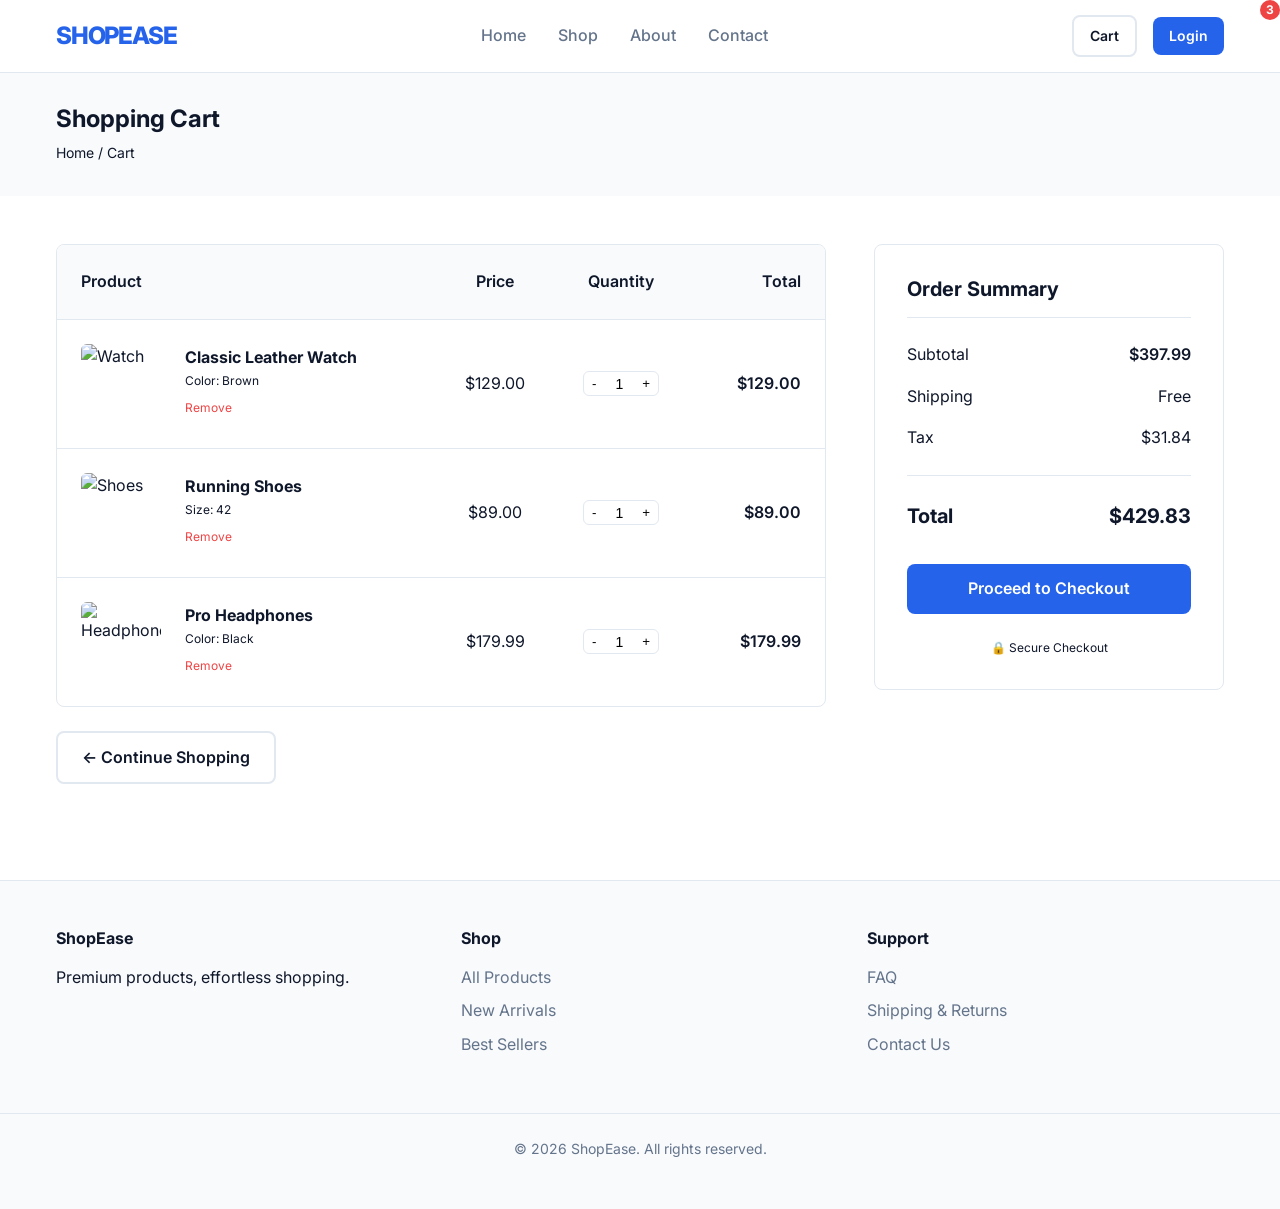
==== cart.html @ e196faa0 "first commit" ====
<!DOCTYPE html>
<html lang="en">
<head>
    <meta charset="UTF-8">
    <meta name="viewport" content="width=device-width, initial-scale=1.0">
    <link rel="stylesheet" href="index.css">
    <title>Shopping Cart - ShopEase</title>
</head>
<body>
    <!-- Navigation -->
    <nav class="navbar">
        <div class="container nav-content">
            <a href="index.html" class="logo">ShopEase</a>
            <ul class="nav-links">
                <li><a href="index.html" class="nav-link">Home</a></li>
                <li><a href="products.html" class="nav-link">Shop</a></li>
                <li><a href="#" class="nav-link">About</a></li>
                <li><a href="#" class="nav-link">Contact</a></li>
            </ul>
            <div class="nav-actions">
                <a href="cart.html" class="btn btn-outline btn-sm">
                    Cart <span class="cart-count">3</span>
                </a>
                <a href="#" class="btn btn-primary btn-sm">Login</a>
            </div>
        </div>
    </nav>

    <!-- Page Header -->
    <div class="bg-surface" style="padding: var(--spacing-lg) 0;">
        <div class="container">
            <h1 style="font-size: 1.5rem;">Shopping Cart</h1>
            <p class="text-muted text-sm">Home / Cart</p>
        </div>
    </div>

    <!-- Cart Content -->
    <section style="padding: var(--spacing-xl) 0;">
        <div class="container">
            <div class="flex gap-xl" style="align-items: flex-start;">
                
                <!-- Cart Items -->
                <div class="cart-items" style="flex-grow: 1;">
                    <div style="background: white; border: 1px solid var(--border); border-radius: var(--radius-md); overflow: hidden;">
                        
                        <!-- Table Header -->
                        <div class="flex items-center" style="padding: var(--spacing-md); border-bottom: 1px solid var(--border); background: var(--surface); font-weight: 600;">
                            <div style="width: 50%;">Product</div>
                            <div style="width: 15%; text-align: center;">Price</div>
                            <div style="width: 20%; text-align: center;">Quantity</div>
                            <div style="width: 15%; text-align: right;">Total</div>
                        </div>

                        <!-- Item 1 -->
                        <div class="flex items-center" style="padding: var(--spacing-md); border-bottom: 1px solid var(--border);">
                            <div class="flex items-center gap-md" style="width: 50%;">
                                <img src="https://images.unsplash.com/photo-1523275335684-37898b6baf30?q=80&w=1999&auto=format&fit=crop" alt="Watch" style="width: 80px; height: 80px; object-fit: cover; border-radius: var(--radius-sm);">
                                <div>
                                    <h3 style="font-size: 1rem; margin-bottom: 0.25rem;"><a href="product-detail.html">Classic Leather Watch</a></h3>
                                    <p class="text-xs text-muted">Color: Brown</p>
                                    <a href="#" class="text-danger text-xs" style="margin-top: 0.5rem; display: inline-block;">Remove</a>
                                </div>
                            </div>
                            <div style="width: 15%; text-align: center;">$129.00</div>
                            <div style="width: 20%; display: flex; justify-content: center;">
                                <div class="quantity-selector flex" style="border: 1px solid var(--border); border-radius: var(--radius-sm);">
                                    <button style="padding: 0.25rem 0.5rem; border: none; background: transparent; cursor: pointer;">-</button>
                                    <input type="text" value="1" style="width: 30px; text-align: center; border: none; font-size: 0.875rem;">
                                    <button style="padding: 0.25rem 0.5rem; border: none; background: transparent; cursor: pointer;">+</button>
                                </div>
                            </div>
                            <div style="width: 15%; text-align: right; font-weight: 600;">$129.00</div>
                        </div>

                        <!-- Item 2 -->
                        <div class="flex items-center" style="padding: var(--spacing-md); border-bottom: 1px solid var(--border);">
                            <div class="flex items-center gap-md" style="width: 50%;">
                                <img src="https://images.unsplash.com/photo-1542291026-7eec264c27ff?q=80&w=2070&auto=format&fit=crop" alt="Shoes" style="width: 80px; height: 80px; object-fit: cover; border-radius: var(--radius-sm);">
                                <div>
                                    <h3 style="font-size: 1rem; margin-bottom: 0.25rem;"><a href="product-detail.html">Running Shoes</a></h3>
                                    <p class="text-xs text-muted">Size: 42</p>
                                    <a href="#" class="text-danger text-xs" style="margin-top: 0.5rem; display: inline-block;">Remove</a>
                                </div>
                            </div>
                            <div style="width: 15%; text-align: center;">$89.00</div>
                            <div style="width: 20%; display: flex; justify-content: center;">
                                <div class="quantity-selector flex" style="border: 1px solid var(--border); border-radius: var(--radius-sm);">
                                    <button style="padding: 0.25rem 0.5rem; border: none; background: transparent; cursor: pointer;">-</button>
                                    <input type="text" value="1" style="width: 30px; text-align: center; border: none; font-size: 0.875rem;">
                                    <button style="padding: 0.25rem 0.5rem; border: none; background: transparent; cursor: pointer;">+</button>
                                </div>
                            </div>
                            <div style="width: 15%; text-align: right; font-weight: 600;">$89.00</div>
                        </div>

                        <!-- Item 3 -->
                        <div class="flex items-center" style="padding: var(--spacing-md);">
                            <div class="flex items-center gap-md" style="width: 50%;">
                                <img src="https://images.unsplash.com/photo-1505740420928-5e560c06d30e?q=80&w=2070&auto=format&fit=crop" alt="Headphones" style="width: 80px; height: 80px; object-fit: cover; border-radius: var(--radius-sm);">
                                <div>
                                    <h3 style="font-size: 1rem; margin-bottom: 0.25rem;"><a href="product-detail.html">Pro Headphones</a></h3>
                                    <p class="text-xs text-muted">Color: Black</p>
                                    <a href="#" class="text-danger text-xs" style="margin-top: 0.5rem; display: inline-block;">Remove</a>
                                </div>
                            </div>
                            <div style="width: 15%; text-align: center;">$179.99</div>
                            <div style="width: 20%; display: flex; justify-content: center;">
                                <div class="quantity-selector flex" style="border: 1px solid var(--border); border-radius: var(--radius-sm);">
                                    <button style="padding: 0.25rem 0.5rem; border: none; background: transparent; cursor: pointer;">-</button>
                                    <input type="text" value="1" style="width: 30px; text-align: center; border: none; font-size: 0.875rem;">
                                    <button style="padding: 0.25rem 0.5rem; border: none; background: transparent; cursor: pointer;">+</button>
                                </div>
                            </div>
                            <div style="width: 15%; text-align: right; font-weight: 600;">$179.99</div>
                        </div>

                    </div>
                    
                    <div style="margin-top: var(--spacing-md);">
                        <a href="products.html" class="btn btn-outline">← Continue Shopping</a>
                    </div>
                </div>

                <!-- Order Summary -->
                <div class="cart-summary" style="width: 350px; flex-shrink: 0;">
                    <div style="background: white; border: 1px solid var(--border); border-radius: var(--radius-md); padding: var(--spacing-lg);">
                        <h2 style="font-size: 1.25rem; margin-bottom: var(--spacing-md); padding-bottom: var(--spacing-sm); border-bottom: 1px solid var(--border);">Order Summary</h2>
                        
                        <div class="flex justify-between items-center" style="margin-bottom: var(--spacing-sm);">
                            <span class="text-muted">Subtotal</span>
                            <span style="font-weight: 600;">$397.99</span>
                        </div>
                        <div class="flex justify-between items-center" style="margin-bottom: var(--spacing-sm);">
                            <span class="text-muted">Shipping</span>
                            <span class="text-success">Free</span>
                        </div>
                        <div class="flex justify-between items-center" style="margin-bottom: var(--spacing-sm);">
                            <span class="text-muted">Tax</span>
                            <span>$31.84</span>
                        </div>
                        
                        <div class="flex justify-between items-center" style="margin-top: var(--spacing-md); padding-top: var(--spacing-md); border-top: 1px solid var(--border); font-size: 1.25rem; font-weight: 700;">
                            <span>Total</span>
                            <span>$429.83</span>
                        </div>
                        
                        <a href="checkout.html" class="btn btn-primary" style="width: 100%; margin-top: var(--spacing-lg); text-align: center;">Proceed to Checkout</a>
                        
                        <div style="margin-top: var(--spacing-md); text-align: center;">
                            <p class="text-xs text-muted">🔒 Secure Checkout</p>
                        </div>
                    </div>
                </div>
            </div>
        </div>
    </section>

    <!-- Footer -->
    <footer class="footer">
        <div class="container footer-content">
            <div class="footer-col">
                <h3>ShopEase</h3>
                <p>Premium products, effortless shopping.</p>
            </div>
            <div class="footer-col">
                <h3>Shop</h3>
                <ul>
                    <li><a href="products.html">All Products</a></li>
                    <li><a href="#">New Arrivals</a></li>
                    <li><a href="#">Best Sellers</a></li>
                </ul>
            </div>
            <div class="footer-col">
                <h3>Support</h3>
                <ul>
                    <li><a href="#">FAQ</a></li>
                    <li><a href="#">Shipping & Returns</a></li>
                    <li><a href="#">Contact Us</a></li>
                </ul>
            </div>
        </div>
        <div class="footer-bottom">
            <p>&copy; 2026 ShopEase. All rights reserved.</p>
        </div>
    </footer>
</body>
</html>
---- index.css ----
/* Google Fonts Import */
@import url('https://fonts.googleapis.com/css2?family=Inter:wght@400;500;600;700&display=swap');

:root {
    /* Colors */
    --primary: #2563eb;
    --primary-dark: #1d4ed8;
    --secondary: #64748b;
    --accent: #f59e0b;
    --background: #ffffff;
    --surface: #f8fafc;
    --text-main: #0f172a;
    --text-muted: #64748b;
    --border: #e2e8f0;
    --danger: #ef4444;
    --success: #22c55e;

    /* Spacing */
    --spacing-xs: 0.5rem;
    /* 8px */
    --spacing-sm: 1rem;
    /* 16px */
    --spacing-md: 1.5rem;
    /* 24px */
    --spacing-lg: 2rem;
    /* 32px */
    --spacing-xl: 3rem;
    /* 48px */

    /* Typography */
    --font-heading: 'Inter', sans-serif;
    --font-body: 'Inter', sans-serif;

    /* Shadows */
    --shadow-sm: 0 1px 2px 0 rgb(0 0 0 / 0.05);
    --shadow-md: 0 4px 6px -1px rgb(0 0 0 / 0.1);
    --shadow-lg: 0 10px 15px -3px rgb(0 0 0 / 0.1);

    /* Border Radius */
    --radius-sm: 0.375rem;
    --radius-md: 0.5rem;
    --radius-lg: 0.75rem;
    --radius-full: 9999px;
}

/* Reset & Base Styles */
* {
    margin: 0;
    padding: 0;
    box-sizing: border-box;
}

body {
    font-family: var(--font-body);
    background-color: var(--background);
    color: var(--text-main);
    line-height: 1.6;
    -webkit-font-smoothing: antialiased;
}

a {
    text-decoration: none;
    color: inherit;
    transition: color 0.2s;
}

ul {
    list-style: none;
}

img {
    max-width: 100%;
    height: auto;
    display: block;
}

h1,
h2,
h3,
h4,
h5,
h6 {
    font-family: var(--font-heading);
    font-weight: 700;
    line-height: 1.2;
    margin-bottom: var(--spacing-xs);
}

/* Utility Classes */
.container {
    width: 100%;
    max-width: 1200px;
    margin: 0 auto;
    padding: 0 var(--spacing-sm);
}

.flex {
    display: flex;
}

.flex-col {
    flex-direction: column;
}

.items-center {
    align-items: center;
}

.justify-between {
    justify-content: space-between;
}

.justify-center {
    justify-content: center;
}

.gap-sm {
    gap: var(--spacing-sm);
}

.gap-md {
    gap: var(--spacing-md);
}

.gap-xl {
    gap: var(--spacing-xl);
}

.grid {
    display: grid;
    gap: var(--spacing-md);
}

.grid-cols-2 {
    grid-template-columns: repeat(2, 1fr);
}

.grid-cols-3 {
    grid-template-columns: repeat(3, 1fr);
}

.grid-cols-4 {
    grid-template-columns: repeat(4, 1fr);
}

.text-center {
    text-align: center;
}

.sr-only {
    position: absolute;
    width: 1px;
    height: 1px;
    padding: 0;
    margin: -1px;
    overflow: hidden;
    clip: rect(0, 0, 0, 0);
    white-space: nowrap;
    border-width: 0;
}

/* Components */

/* Buttons */
.btn {
    display: inline-flex;
    align-items: center;
    justify-content: center;
    padding: 0.75rem 1.5rem;
    border-radius: var(--radius-md);
    font-weight: 600;
    cursor: pointer;
    transition: all 0.2s;
    border: none;
    font-size: 1rem;
}

.btn-primary {
    background-color: var(--primary);
    color: white;
}

.btn-primary:hover {
    background-color: var(--primary-dark);
}

.btn-outline {
    background-color: transparent;
    border: 2px solid var(--border);
    color: var(--text-main);
}

.btn-outline:hover {
    border-color: var(--text-main);
    background-color: var(--surface);
}

.btn-sm {
    padding: 0.5rem 1rem;
    font-size: 0.875rem;
}

/* Navbar */
.navbar {
    border-bottom: 1px solid var(--border);
    background-color: rgba(255, 255, 255, 0.9);
    backdrop-filter: blur(10px);
    position: sticky;
    top: 0;
    z-index: 100;
}

.nav-content {
    height: 4.5rem;
    display: flex;
    align-items: center;
    justify-content: space-between;
}

.logo {
    font-size: 1.5rem;
    font-weight: 800;
    color: var(--primary);
    text-transform: uppercase;
    letter-spacing: -0.05em;
}

.nav-links {
    display: flex;
    gap: var(--spacing-lg);
}

.nav-link {
    font-weight: 500;
    color: var(--text-muted);
}

.nav-link:hover,
.nav-link.active {
    color: var(--primary);
}

.nav-actions {
    display: flex;
    gap: var(--spacing-sm);
    align-items: center;
}

.cart-icon {
    position: relative;
    padding: 0.5rem;
    color: var(--text-main);
}

.cart-count {
    position: absolute;
    top: 0;
    right: 0;
    background-color: var(--danger);
    color: white;
    font-size: 0.75rem;
    width: 1.25rem;
    height: 1.25rem;
    border-radius: 50%;
    display: flex;
    align-items: center;
    justify-content: center;
    font-weight: 700;
}

/* Footer */
.footer {
    background-color: var(--surface);
    padding: var(--spacing-xl) 0;
    border-top: 1px solid var(--border);
    margin-top: var(--spacing-xl);
}

.footer-content {
    display: grid;
    grid-template-columns: repeat(auto-fit, minmax(200px, 1fr));
    gap: var(--spacing-xl);
}

.footer-col h3 {
    font-size: 1rem;
    margin-bottom: var(--spacing-sm);
}

.footer-col ul li {
    margin-bottom: var(--spacing-xs);
}

.footer-col a {
    color: var(--text-muted);
}

.footer-col a:hover {
    color: var(--primary);
}

.footer-bottom {
    margin-top: var(--spacing-xl);
    padding-top: var(--spacing-md);
    border-top: 1px solid var(--border);
    text-align: center;
    color: var(--text-muted);
    font-size: 0.875rem;
}

/* Badge (for New/Sale) */
.badge {
    padding: 0.25rem 0.5rem;
    border-radius: var(--radius-sm);
    font-size: 0.75rem;
    font-weight: 700;
    text-transform: uppercase;
}

.badge-new {
    background-color: var(--accent);
    color: white;
}

.badge-sale {
    background-color: var(--danger);
    color: white;
}

/* Form Elements */
.form-group {
    margin-bottom: var(--spacing-md);
}

.form-label {
    display: block;
    margin-bottom: var(--spacing-xs);
    font-weight: 500;
}

.form-input {
    width: 100%;
    padding: 0.75rem;
    border: 1px solid var(--border);
    border-radius: var(--radius-md);
    font-family: inherit;
    transition: box-shadow 0.2s, border-color 0.2s;
}

.form-input:focus {
    outline: none;
    border-color: var(--primary);
    box-shadow: 0 0 0 3px rgba(37, 99, 235, 0.1);
}

/* Sections */
section {
    padding: var(--spacing-xl) 0;
}

.section-title {
    font-size: 2rem;
    text-align: center;
    margin-bottom: var(--spacing-lg);
}


/* Hero Section */
.hero {
    position: relative;
    height: 500px;
    background-color: var(--surface);
    display: flex;
    align-items: center;
    overflow: hidden;
}

.hero-content {
    position: relative;
    z-index: 10;
    width: 50%;
}

.hero h1 {
    font-size: 3rem;
    margin-bottom: var(--spacing-sm);
    color: var(--text-main);
}

.hero p {
    font-size: 1.125rem;
    color: var(--text-muted);
    margin-bottom: var(--spacing-md);
    max-width: 400px;
}

.hero-image {
    position: absolute;
    right: 0;
    top: 0;
    height: 100%;
    width: 50%;
    object-fit: cover;
}

/* Product Cards */
.product-card {
    background-color: white;
    border: 1px solid var(--border);
    border-radius: var(--radius-md);
    overflow: hidden;
    transition: transform 0.2s, box-shadow 0.2s;
}

.product-card:hover {
    transform: translateY(-4px);
    box-shadow: var(--shadow-md);
}

.product-image {
    width: 100%;
    aspect-ratio: 1 / 1;
    object-fit: cover;
    background-color: var(--surface);
}

.product-info {
    padding: var(--spacing-sm);
}

.product-category {
    font-size: 0.75rem;
    text-transform: uppercase;
    color: var(--text-muted);
    margin-bottom: var(--spacing-xs);
    font-weight: 600;
}

.product-title {
    font-size: 1rem;
    font-weight: 600;
    margin-bottom: 0.25rem;
}

.product-title a {
    color: var(--text-main);
}

.product-title a:hover {
    color: var(--primary);
}

.product-price {
    font-weight: 700;
    color: var(--text-main);
    font-size: 1.125rem;
}

.product-rating {
    display: flex;
    align-items: center;
    gap: 0.25rem;
    color: var(--accent);
    font-size: 0.875rem;
    margin-top: 0.25rem;
}

/* Responsive */
@media (max-width: 768px) {
    .nav-links {
        display: none;
        /* Mobile menu placeholder */
    }

    .hero {
        height: auto;
        padding: var(--spacing-xl) 0;
    }

    .hero-image {
        position: static;
        width: 100%;
        height: 300px;
        margin-top: var(--spacing-md);
    }

    .hero-content {
        width: 100%;
    }

    .hero h1 {
        font-size: 2.5rem;
    }

    .grid-cols-4,
    .grid-cols-3 {
        grid-template-columns: repeat(2, 1fr);
    }
}

@media (max-width: 480px) {
    .grid-cols-2 {
        grid-template-columns: 1fr;
    }
}

/* Category Cards */
.category-card {
    position: relative;
    border-radius: var(--radius-md);
    overflow: hidden;
    aspect-ratio: 16/9;
    box-shadow: var(--shadow-sm);
    transition: transform 0.3s;
}

.category-card:hover {
    transform: scale(1.02);
}

.category-card img {
    width: 100%;
    height: 100%;
    object-fit: cover;
    transition: transform 0.3s;
}

.category-card:hover img {
    transform: scale(1.1);
}

.category-overlay {
    position: absolute;
    inset: 0;
    background: linear-gradient(to top, rgba(0, 0, 0, 0.7), transparent);
    display: flex;
    align-items: flex-end;
    padding: var(--spacing-md);
}

.category-overlay h3 {
    color: white;
    font-size: 1.25rem;
    margin: 0;
    text-shadow: 0 2px 4px rgba(0, 0, 0, 0.3);
}

/* Flash Sales Section */
.flash-sales {
    background: linear-gradient(135deg, #ef4444 0%, #f97316 100%);
    padding: var(--spacing-lg) 0;
    border-radius: 0;
    margin: var(--spacing-xl) 0;
}

.flash-header {
    margin-bottom: var(--spacing-md);
}

.flash-header h2 {
    color: white;
    font-size: 1.5rem;
}

.countdown {
    background: rgba(255, 255, 255, 0.2);
    color: white;
    padding: 0.25rem 0.75rem;
    border-radius: var(--radius-sm);
    font-weight: 700;
    font-variant-numeric: tabular-nums;
}

.text-white {
    color: white;
}

.text-danger {
    color: var(--danger);
}

.text-sm {
    font-size: 0.875rem;
}

.text-xs {
    font-size: 0.75rem;
}

.text-through {
    text-decoration: line-through;
}

.margin-0 {
    margin: 0;
}

.bg-surface {
    background-color: var(--surface);
}

/* Stock Bar */
.stock-bar {
    width: 100%;
    height: 6px;
    background-color: var(--border);
    border-radius: var(--radius-full);
    margin: var(--spacing-xs) 0;
    overflow: hidden;
}

.stock-fill {
    height: 100%;
    background-color: var(--warning, #f59e0b);
    border-radius: var(--radius-full);
}

/* Benefits Section */
.benefits {
    padding: var(--spacing-xl) 0;
}

.benefit-item {
    padding: var(--spacing-md);
    background: white;
    border-radius: var(--radius-md);
    border: 1px solid var(--border);
    transition: transform 0.2s;
}

.benefit-item:hover {
    transform: translateY(-2px);
    box-shadow: var(--shadow-sm);
}

.benefit-icon {
    font-size: 2rem;
    margin-bottom: var(--spacing-sm);
}

.product-image-wrapper {
    position: relative;
    overflow: hidden;
}

/* Sidebar & Filters */
.filter-group {
    margin-bottom: var(--spacing-lg);
    padding-bottom: var(--spacing-md);
    border-bottom: 1px solid var(--border);
}

.filter-group:last-child {
    border-bottom: none;
}

.filter-group h3 {
    font-size: 1rem;
    margin-bottom: var(--spacing-sm);
}

.filter-group ul li {
    margin-bottom: 0.5rem;
}

.filter-group label {
    display: flex;
    align-items: center;
    gap: 0.5rem;
    cursor: pointer;
    font-size: 0.875rem;
    color: var(--text-muted);
}

.filter-group label:hover {
    color: var(--primary);
}

.gap-lg {
    gap: var(--spacing-lg);
}

@media (max-width: 768px) {
    .container.flex {
        flex-direction: column;
    }

    .sidebar {
        width: 100% !important;
        margin-bottom: var(--spacing-lg);
    }

    @media (max-width: 480px) {

        .grid-cols-4,
        .grid-cols-3,
        .grid-cols-2 {
            grid-template-columns: 1fr;
        }
    }
}
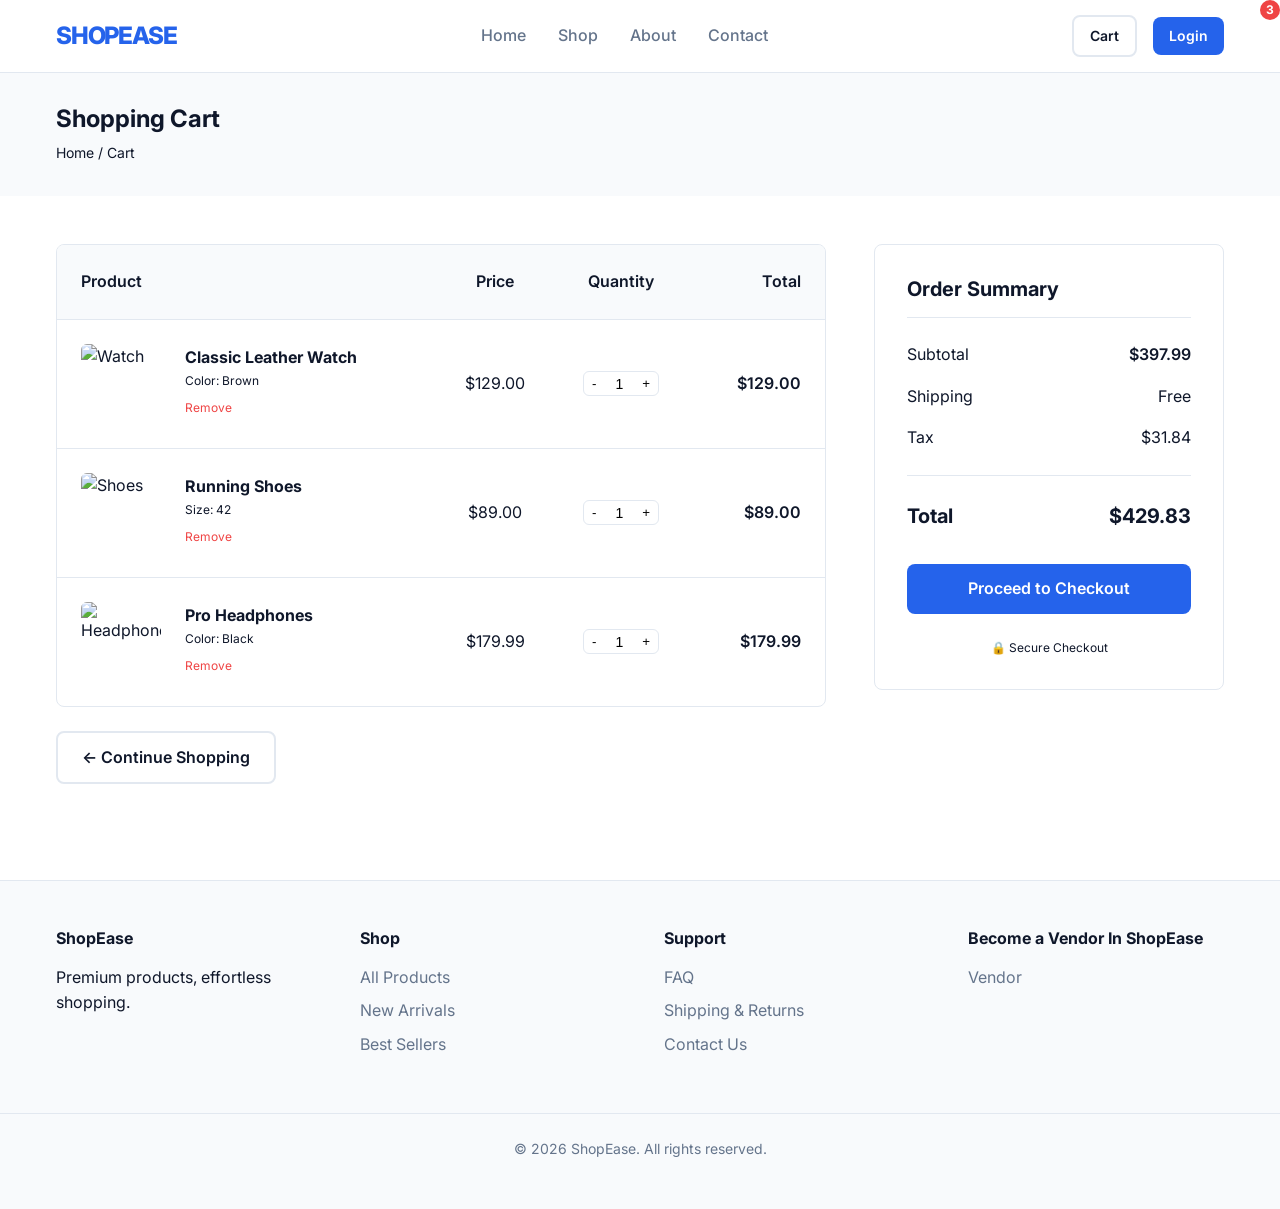
==== commit 484f62d1: "new changes" ====
--- a/cart.html
+++ b/cart.html
@@ -178,6 +178,12 @@
                     <li><a href="#">Contact Us</a></li>
                 </ul>
             </div>
+            <div class="footer-col">
+                <h3>Become a Vendor In ShopEase</h3>
+                <ul>
+                    <li><a href="vendor-register.html">Vendor</a></li>
+                </ul>
+            </div>
         </div>
         <div class="footer-bottom">
             <p>&copy; 2026 ShopEase. All rights reserved.</p>
--- a/index.css
+++ b/index.css
@@ -698,4 +698,213 @@
             grid-template-columns: 1fr;
         }
     }
+}
+
+/* Auth Pages */
+.auth-container {
+    display: flex;
+    justify-content: center;
+    align-items: center;
+    min-height: calc(100vh - 4.5rem - 300px);
+    /* Adjust based on navbar/footer */
+    padding: var(--spacing-xl) var(--spacing-sm);
+    background-color: var(--surface);
+}
+
+.auth-card {
+    background: white;
+    padding: var(--spacing-xl);
+    border-radius: var(--radius-lg);
+    box-shadow: var(--shadow-lg);
+    width: 100%;
+    max-width: 400px;
+    border: 1px solid var(--border);
+}
+
+/* Animations */
+@keyframes fadeInUp {
+    from {
+        opacity: 0;
+        transform: translateY(20px);
+    }
+
+    to {
+        opacity: 1;
+        transform: translateY(0);
+    }
+}
+
+.fade-in-up {
+    animation: fadeInUp 0.5s ease-out forwards;
+}
+
+/* Form Enhancements for Animation */
+.form-group {
+    opacity: 0;
+    animation: fadeInUp 0.5s ease-out forwards;
+}
+
+.form-group:nth-child(1) {
+    animation-delay: 0.1s;
+}
+
+.form-group:nth-child(2) {
+    animation-delay: 0.2s;
+}
+
+/* Button Hover Animation */
+.btn:hover {
+    transform: translateY(-2px);
+    box-shadow: var(--shadow-sm);
+}
+
+.btn:active {
+    transform: translateY(0);
+}
+
+/* Vendor Registration & Onboarding Styles */
+
+/* File Upload Zone */
+.file-upload-zone {
+    border: 2px dashed var(--border);
+    border-radius: var(--radius-md);
+    padding: var(--spacing-lg);
+    text-align: center;
+    cursor: pointer;
+    transition: all 0.2s;
+    background-color: var(--surface);
+}
+
+.file-upload-zone:hover {
+    border-color: var(--primary);
+    background-color: rgba(37, 99, 235, 0.05);
+}
+
+.file-upload-icon {
+    font-size: 2rem;
+    color: var(--text-muted);
+    margin-bottom: var(--spacing-sm);
+}
+
+/* Progress Bar */
+.progress-container {
+    background-color: var(--border);
+    height: 8px;
+    border-radius: var(--radius-full);
+    overflow: hidden;
+    margin: var(--spacing-sm) 0;
+}
+
+.progress-bar {
+    height: 100%;
+    background-color: var(--success);
+    transition: width 0.3s ease;
+}
+
+/* Checklist Items */
+.checklist-grid {
+    display: grid;
+    grid-template-columns: repeat(auto-fill, minmax(300px, 1fr));
+    gap: var(--spacing-md);
+    margin-top: var(--spacing-md);
+}
+
+.checklist-card {
+    background: white;
+    padding: var(--spacing-md);
+    border: 1px solid var(--border);
+    border-radius: var(--radius-md);
+    display: flex;
+    align-items: flex-start;
+    gap: var(--spacing-md);
+    transition: all 0.2s;
+    cursor: pointer;
+}
+
+.checklist-card:hover {
+    box-shadow: var(--shadow-md);
+    border-color: var(--primary);
+}
+
+.checklist-card.completed {
+    border-color: var(--success);
+    background-color: rgba(34, 197, 94, 0.05);
+}
+
+.checklist-icon {
+    font-size: 1.5rem;
+    color: var(--text-muted);
+}
+
+.checklist-card.completed .checklist-icon {
+    color: var(--success);
+}
+
+/* Multi-select Category Pills */
+.category-pills {
+    display: flex;
+    flex-wrap: wrap;
+    gap: var(--spacing-sm);
+    margin-top: var(--spacing-xs);
+}
+
+.category-pill {
+    padding: 0.5rem 1rem;
+    border-radius: var(--radius-full);
+    border: 1px solid var(--border);
+    background-color: white;
+    cursor: pointer;
+    font-size: 0.875rem;
+    transition: all 0.2s;
+}
+
+.category-pill:hover {
+    border-color: var(--primary);
+}
+
+.category-pill.selected {
+    background-color: var(--primary);
+    color: white;
+    border-color: var(--primary);
+}
+
+/* Step Indicator (for Registration) */
+.steps-indicator {
+    display: flex;
+    justify-content: center;
+    gap: var(--spacing-sm);
+    margin-bottom: var(--spacing-xl);
+}
+
+.step-dot {
+    width: 12px;
+    height: 12px;
+    border-radius: 50%;
+    background-color: var(--border);
+    transition: background-color 0.3s;
+}
+
+.step-dot.active {
+    background-color: var(--primary);
+}
+
+/* Document List */
+.doc-item {
+    display: flex;
+    align-items: center;
+    justify-content: space-between;
+    padding: var(--spacing-sm);
+    background: var(--surface);
+    border-radius: var(--radius-sm);
+    margin-bottom: var(--spacing-xs);
+}
+
+.doc-name {
+    font-size: 0.875rem;
+    font-weight: 500;
+}
+
+.doc-status {
+    font-size: 0.75rem;
+    color: var(--text-muted);
 }
